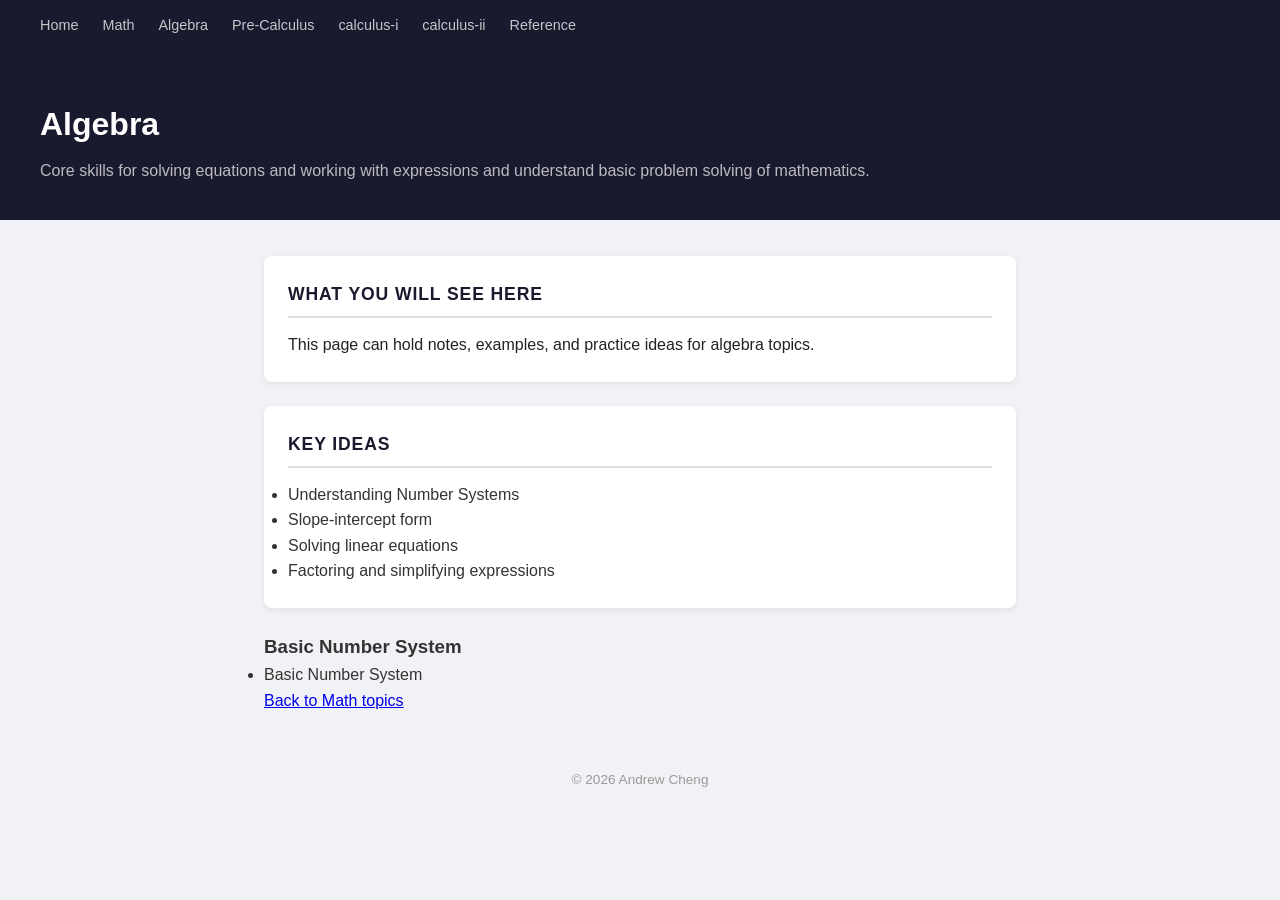
==== algebra.html @ e0e5a5a5 "updates" ====
<!DOCTYPE html>
<html lang="en-US">
<head>
    <meta charset="utf-8"/>
    <meta name="viewport" content="width=device-width"/>
    <title>Algebra</title>
    <link rel="stylesheet" href="style.css">
</head>
<body>
    <nav class="nav">
        <a href="index.html">Home</a>
        <a href="math.html">Math</a>
        <a href="algebra.html">Algebra</a>
        <a href="precalculus.html">Pre-Calculus</a>
        <a href="calculus-i.html">calculus-i</a>
        <a href="calculus-ii.html">calculus-ii</a>
        <a href="reference.html">Reference</a>
    </nav>

    <div class="page-hero">
        <h1>Algebra</h1>
        <p>Core skills for solving equations and working with expressions and understand basic problem solving of mathematics.</p>
    </div>

    <main>
        <section>
            <h2>What you will see here</h2>
            <p>This page can hold notes, examples, and practice ideas for algebra topics.</p>
        </section>

        <section>
            <h2>Key ideas</h2>
            <ul>
                <li>Understanding Number Systems</li>
                <li>Slope-intercept form</li>
                <li>Solving linear equations</li>
                <li>Factoring and simplifying expressions</li>
            </ul>
        </section>
         <h3>Basic Number System</h3>
                <ul>
                    <li>Basic Number System</li>
                    <!---->
                </ul>
        </section>

        <a href="math.html">Back to Math topics</a>
    </main>

    <footer>
        <p>&copy; 2026 Andrew Cheng</p>
    </footer>
</body>
</html>
---- style.css ----
* {
    margin: 0;
    padding: 0;
    box-sizing: border-box;
}

body {
    font-family: 'Segoe UI', Tahoma, Geneva, Verdana, sans-serif;
    background-color: #f0f2f5;
    color: #333;
    line-height: 1.6;
    font-size: 16px;
}

/* HEADER — dark banner with photo + name side by side */
header {
    background-color: #1a1a2e;
    color: white;
    padding: 30px 40px;
    display: flex;
    align-items: center;
    gap: 24px;
}

.profile-pic {
    width: 216px;
    height: 216px;
    object-fit: cover;
    object-position: top;
    border-radius: 6px;
    flex-shrink: 0;
}

.header-text h1 {
    font-size: 1.8rem;
    font-weight: 700;
    margin-bottom: 6px;
}

.header-text .tagline {
    font-size: 1rem;
    opacity: 0.75;
    font-weight: 400;
}

/* MAIN — centered content column */
main {
    max-width: 800px;
    margin: 36px auto;
    padding: 0 24px;
}

/* SECTIONS — white cards */
section {
    background: white;
    border-radius: 8px;
    padding: 24px;
    margin-bottom: 24px;
    box-shadow: 0 2px 6px rgba(0, 0, 0, 0.07);
}

section h2 {
    font-size: 1.1rem;
    font-weight: 600;
    color: #1a1a2e;
    text-transform: uppercase;
    letter-spacing: 0.05em;
    border-bottom: 2px solid #e0e0e0;
    padding-bottom: 8px;
    margin-bottom: 14px;
}

section p {
    font-size: 1rem;
    font-weight: 500;
    color: #222;
    margin-bottom: 8px;
}

section p:last-child {
    margin-bottom: 0;
}

section a {
    display: inline-block;
    padding: 8px 18px;
    background-color: #1a1a2e;
    color: white;
    text-decoration: none;
    border-radius: 4px;
    font-size: 0.9rem;
}

section a:hover {
    background-color: #2e2e5e;
}

/* NAV */
.nav {
    background-color: #1a1a2e;
    padding: 14px 40px;
    display: flex;
    gap: 24px;
}

.nav a {
    color: white;
    text-decoration: none;
    font-size: 0.9rem;
    opacity: 0.75;
}

.nav a:hover {
    opacity: 1;
}

/* PAGE HERO */
.page-hero {
    background-color: #1a1a2e;
    color: white;
    padding: 48px 40px 36px;
}

.page-hero h1 {
    font-size: 2rem;
    font-weight: 700;
    margin-bottom: 8px;
}

.page-hero p {
    font-size: 1rem;
    opacity: 0.7;
    font-weight: 400;
}

/* TOPIC GRID */
.topic-grid {
    display: grid;
    grid-template-columns: repeat(auto-fill, minmax(220px, 1fr));
    gap: 16px;
    margin-top: 8px;
}

.topic-card {
    background: white;
    border-radius: 10px;
    padding: 20px;
    box-shadow: 0 2px 6px rgba(0,0,0,0.07);
    cursor: pointer;
    transition: box-shadow 0.2s;
}

.topic-card:hover {
    box-shadow: 0 4px 14px rgba(0,0,0,0.12);
}

.topic-card summary {
    list-style: none;
    cursor: pointer;
}

.topic-card summary::-webkit-details-marker {
    display: none;
}

.topic-card h3 {
    font-size: 1rem;
    font-weight: 600;
    color: #1a1a2e;
    margin-bottom: 6px;
}

.topic-card p {
    font-size: 0.85rem;
    color: #777;
    margin: 0;
}

.topic-details {
    margin-top: 10px;
    padding-top: 10px;
    border-top: 1px solid #eee;
}

.topic-details p {
    color: #555;
}

/* FOOTER */
footer {
    text-align: center;
    padding: 20px;
    font-size: 0.85rem;
    color: #999;
}
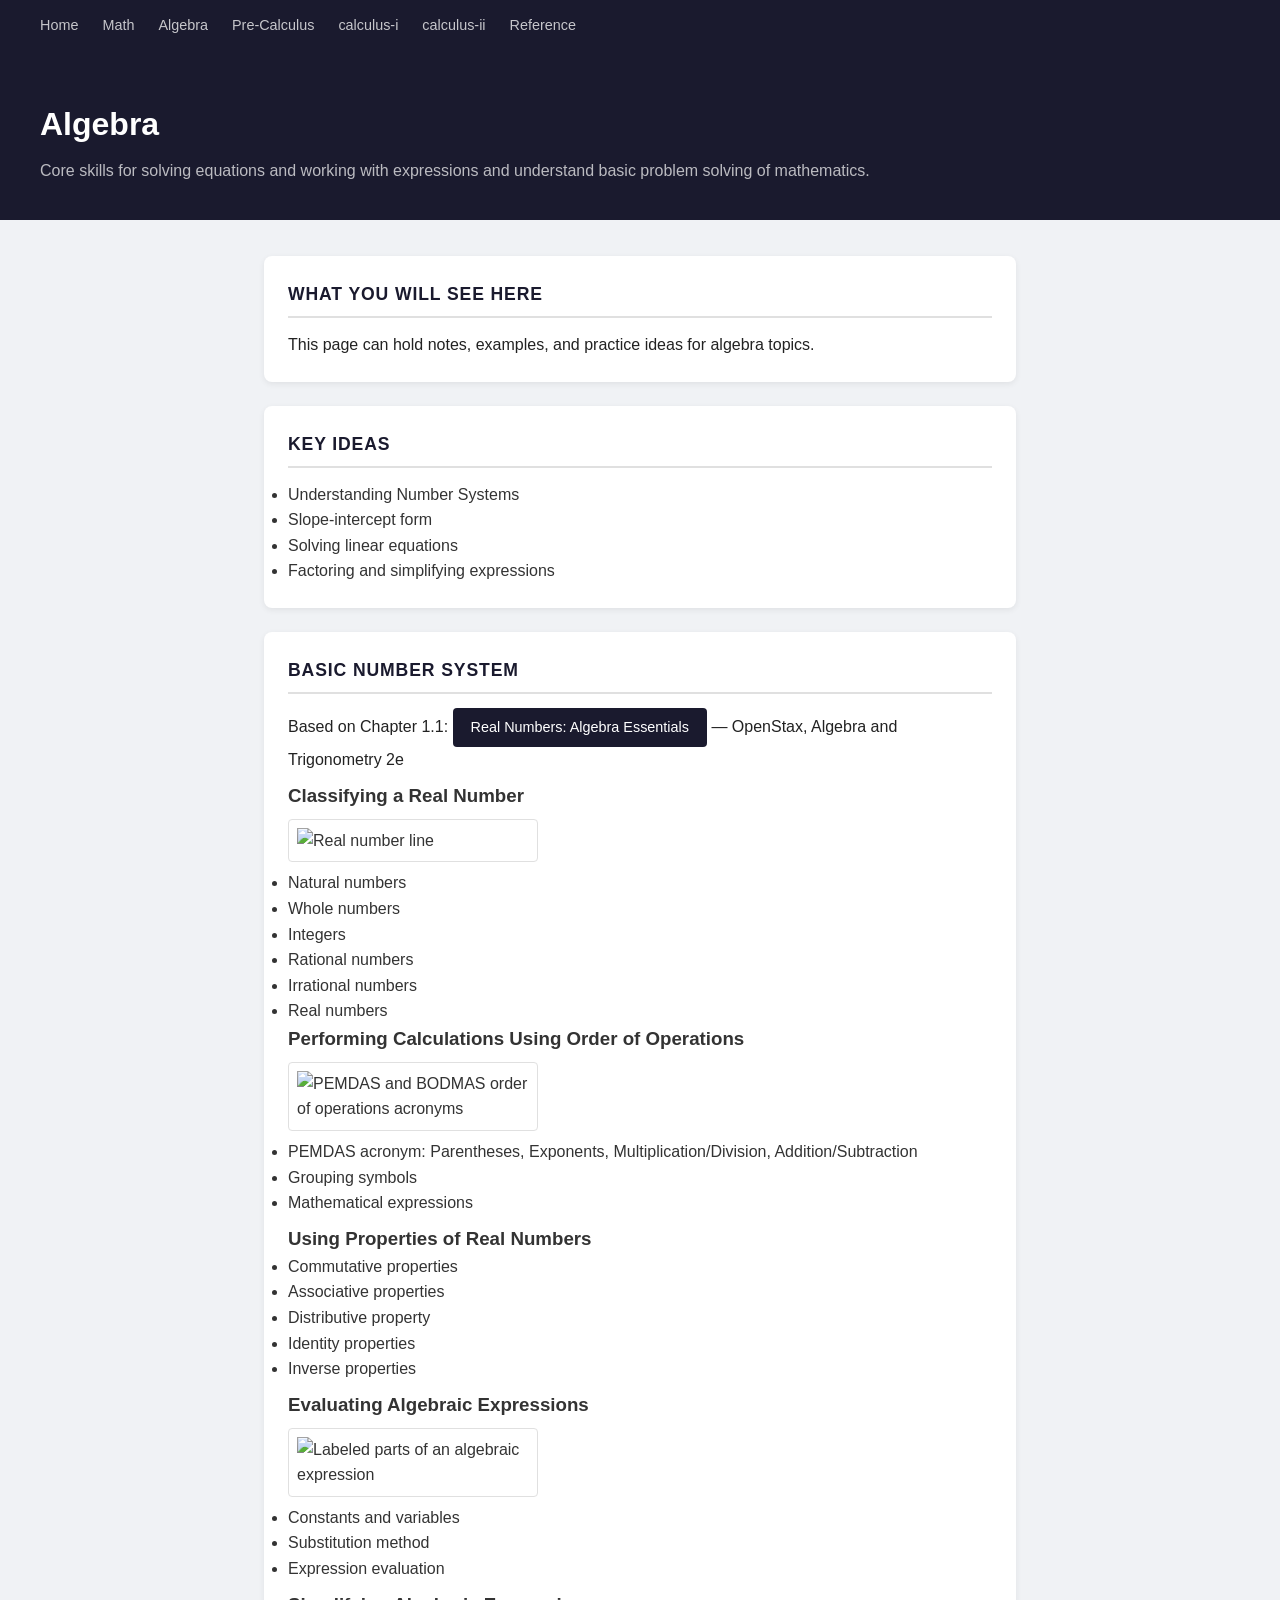
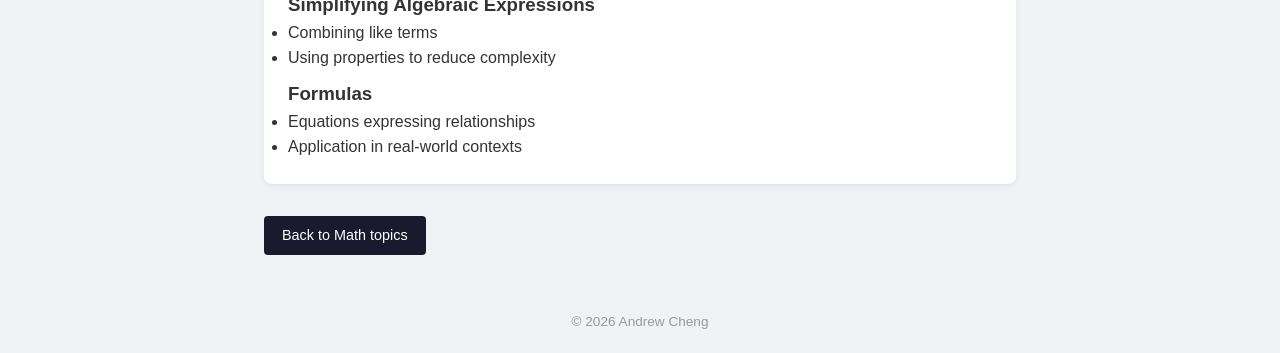
==== commit 374b7879: "formatting update" ====
--- a/algebra.html
+++ b/algebra.html
@@ -37,14 +37,66 @@
                 <li>Factoring and simplifying expressions</li>
             </ul>
         </section>
-         <h3>Basic Number System</h3>
-                <ul>
-                    <li>Basic Number System</li>
-                    <!---->
-                </ul>
+        <section>
+            <h2>Basic Number System</h2>
+            <p class="footnote">Based on Chapter 1.1: <a href="https://openstax.org/books/algebra-and-trigonometry-2e/pages/1-1-real-numbers-algebra-essentials">Real Numbers: Algebra Essentials</a> &mdash; OpenStax, Algebra and Trigonometry 2e</p>
+
+            <h3>Classifying a Real Number</h3>
+            <img src="https://upload.wikimedia.org/wikipedia/commons/thumb/d/d7/Real_number_line.svg/250px-Real_number_line.svg.png" alt="Real number line" class="gate-image">
+            <ul>
+                <li>Natural numbers</li>
+                <li>Whole numbers</li>
+                <li>Integers</li>
+                <li>Rational numbers</li>
+                <li>Irrational numbers</li>
+                <li>Real numbers</li>
+            </ul>
+            <!--<p>add content here</p>-->
+
+            <h3>Performing Calculations Using Order of Operations</h3>
+            <img src="https://upload.wikimedia.org/wikipedia/commons/thumb/6/60/Order_of_operations_PEMDAS_and_BODMAS_acronyms.svg/250px-Order_of_operations_PEMDAS_and_BODMAS_acronyms.svg.png" alt="PEMDAS and BODMAS order of operations acronyms" class="gate-image">
+            <ul>
+                <li>PEMDAS acronym: Parentheses, Exponents, Multiplication/Division, Addition/Subtraction</li>
+                <li>Grouping symbols</li>
+                <li>Mathematical expressions</li><!--Explain better here-->
+            </ul>
+            <p></p>
+
+            <h3>Using Properties of Real Numbers</h3>
+            <ul>
+                <li>Commutative properties</li>
+                <li>Associative properties</li>
+                <li>Distributive property</li>
+                <li>Identity properties</li>
+                <li>Inverse properties</li>
+            </ul>
+            <p></p>
+
+            <h3>Evaluating Algebraic Expressions</h3>
+            <img src="https://upload.wikimedia.org/wikipedia/commons/thumb/b/be/Algebraic_equation_notation.svg/330px-Algebraic_equation_notation.svg.png" alt="Labeled parts of an algebraic expression" class="gate-image">
+            <ul>
+                <li>Constants and variables</li>
+                <li>Substitution method</li>
+                <li>Expression evaluation</li>
+            </ul>
+            <p></p>
+            <!--Add more here -->
+            <h3>Simplifying Algebraic Expressions</h3>
+            <ul>
+                <li>Combining like terms</li>
+                <li>Using properties to reduce complexity</li>
+            </ul>
+            <p></p>
+            <!--Add more here-->
+            <h3>Formulas</h3>
+            <ul>
+                <li>Equations expressing relationships</li>
+                <li>Application in real-world contexts</li>
+            </ul>
+            <p></p>
         </section>
 
-        <a href="math.html">Back to Math topics</a>
+        <a href="math.html" class="back-link">Back to Math topics</a>
     </main>
 
     <footer>
--- a/style.css
+++ b/style.css
@@ -95,6 +95,35 @@
     background-color: #2e2e5e;
 }
 
+.back-link {
+    display: inline-block;
+    padding: 8px 18px;
+    background-color: #1a1a2e;
+    color: white;
+    text-decoration: none;
+    border-radius: 4px;
+    font-size: 0.9rem;
+    margin-top: 8px;
+}
+
+.back-link:hover {
+    background-color: #2e2e5e;
+}
+
+section a.term-link {
+    display: inline;
+    padding: 0 2px;
+    background-color: rgba(26, 26, 46, 0.08);
+    color: inherit;
+    border-radius: 2px;
+    font-size: inherit;
+    border-bottom: 1px dotted #888;
+}
+
+section a.term-link:hover {
+    background-color: rgba(26, 26, 46, 0.15);
+}
+
 /* NAV */
 .nav {
     background-color: #1a1a2e;
@@ -186,6 +215,18 @@
     color: #555;
 }
 
+/* GATE IMAGES */
+.gate-image {
+    display: block;
+    max-width: 250px;
+    height: auto;
+    margin: 8px 0;
+    background: #fff;
+    padding: 8px;
+    border: 1px solid #e0e0e0;
+    border-radius: 4px;
+}
+
 /* FOOTER */
 footer {
     text-align: center;
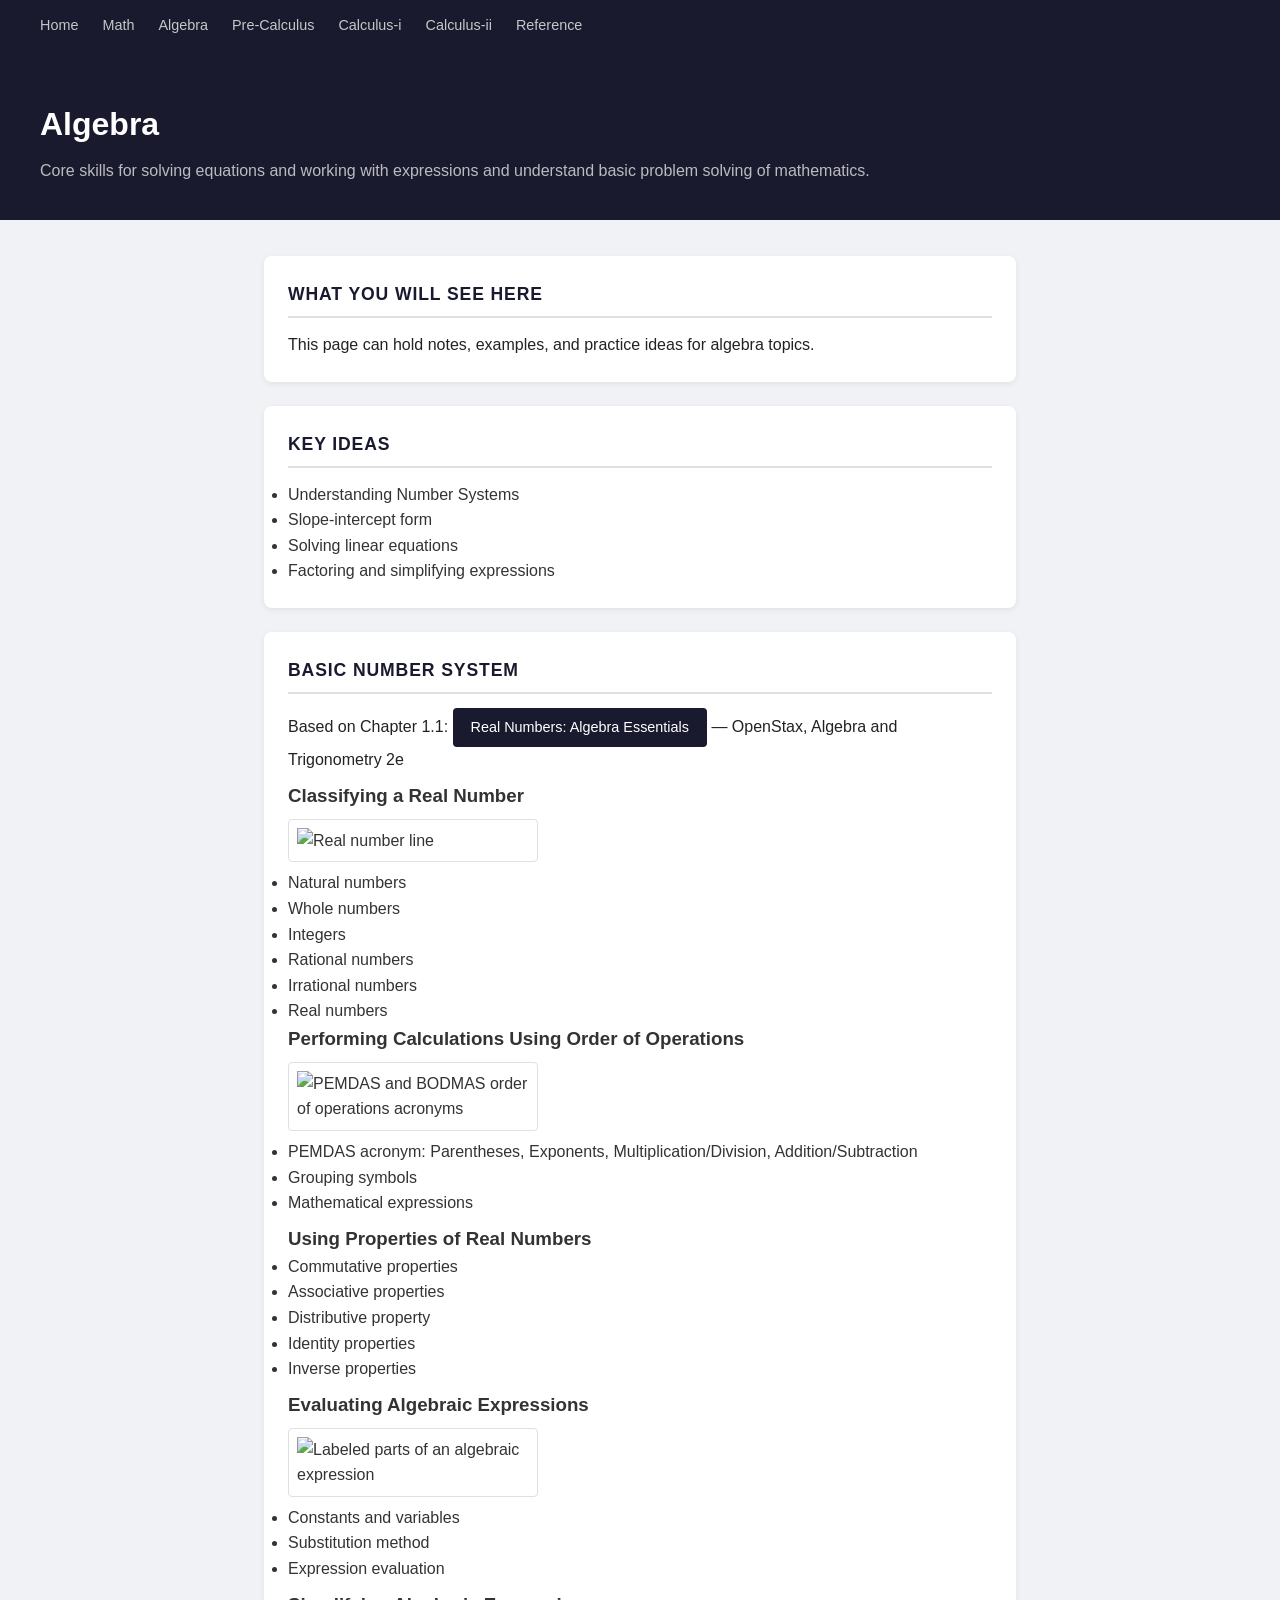
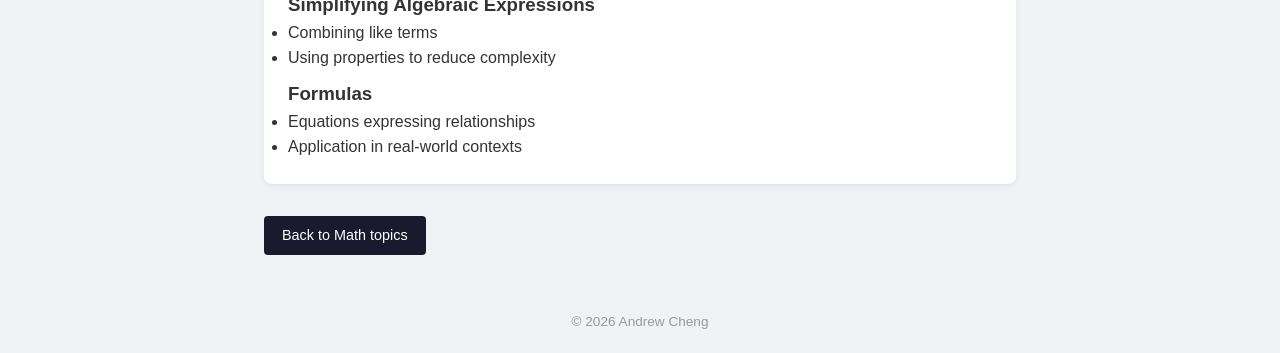
==== commit 47a55b4b: "formatting and still need to update the unit circle" ====
--- a/algebra.html
+++ b/algebra.html
@@ -12,8 +12,8 @@
         <a href="math.html">Math</a>
         <a href="algebra.html">Algebra</a>
         <a href="precalculus.html">Pre-Calculus</a>
-        <a href="calculus-i.html">calculus-i</a>
-        <a href="calculus-ii.html">calculus-ii</a>
+        <a href="calculus-i.html">Calculus-i</a>
+        <a href="calculus-ii.html">Calculus-ii</a>
         <a href="reference.html">Reference</a>
     </nav>
 
@@ -37,6 +37,8 @@
                 <li>Factoring and simplifying expressions</li>
             </ul>
         </section>
+
+        <!--Update and add more explanations -->
         <section>
             <h2>Basic Number System</h2>
             <p class="footnote">Based on Chapter 1.1: <a href="https://openstax.org/books/algebra-and-trigonometry-2e/pages/1-1-real-numbers-algebra-essentials">Real Numbers: Algebra Essentials</a> &mdash; OpenStax, Algebra and Trigonometry 2e</p>
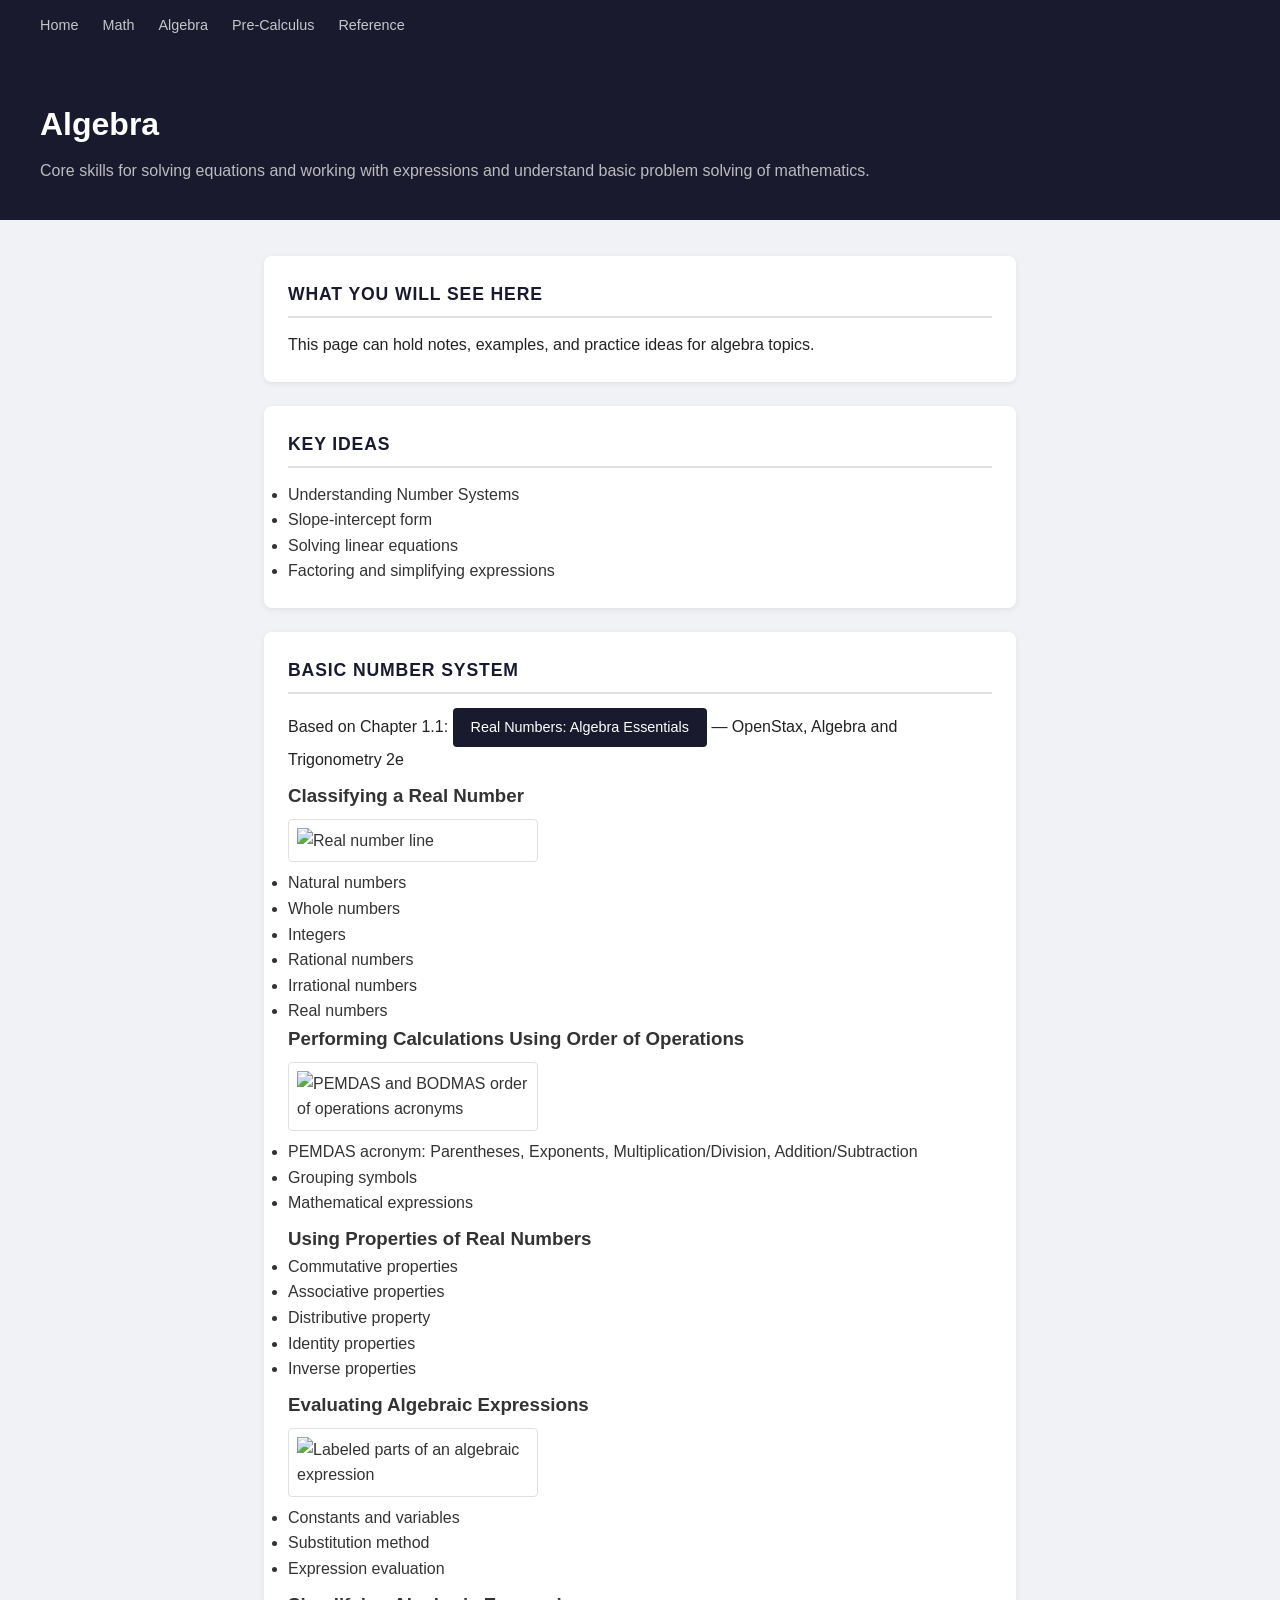
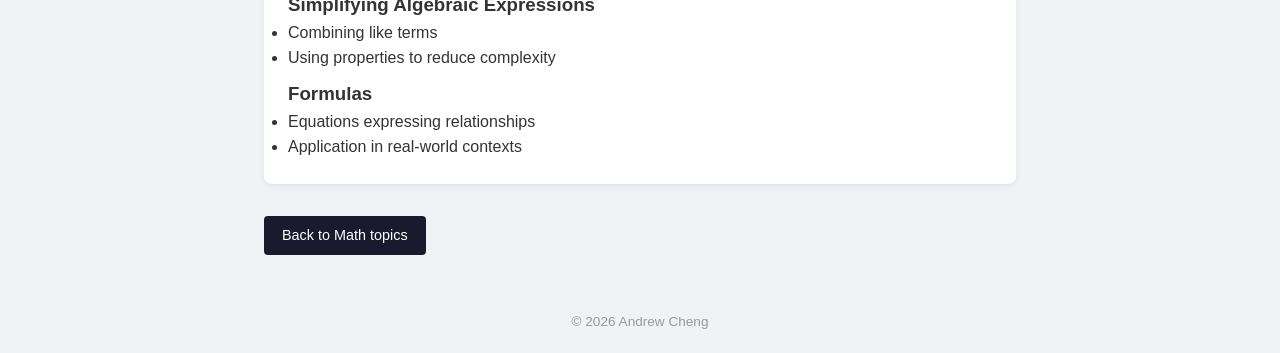
==== commit 700d72c7: "updating features" ====
--- a/algebra.html
+++ b/algebra.html
@@ -12,8 +12,6 @@
         <a href="math.html">Math</a>
         <a href="algebra.html">Algebra</a>
         <a href="precalculus.html">Pre-Calculus</a>
-        <a href="calculus-i.html">Calculus-i</a>
-        <a href="calculus-ii.html">Calculus-ii</a>
         <a href="reference.html">Reference</a>
     </nav>
 
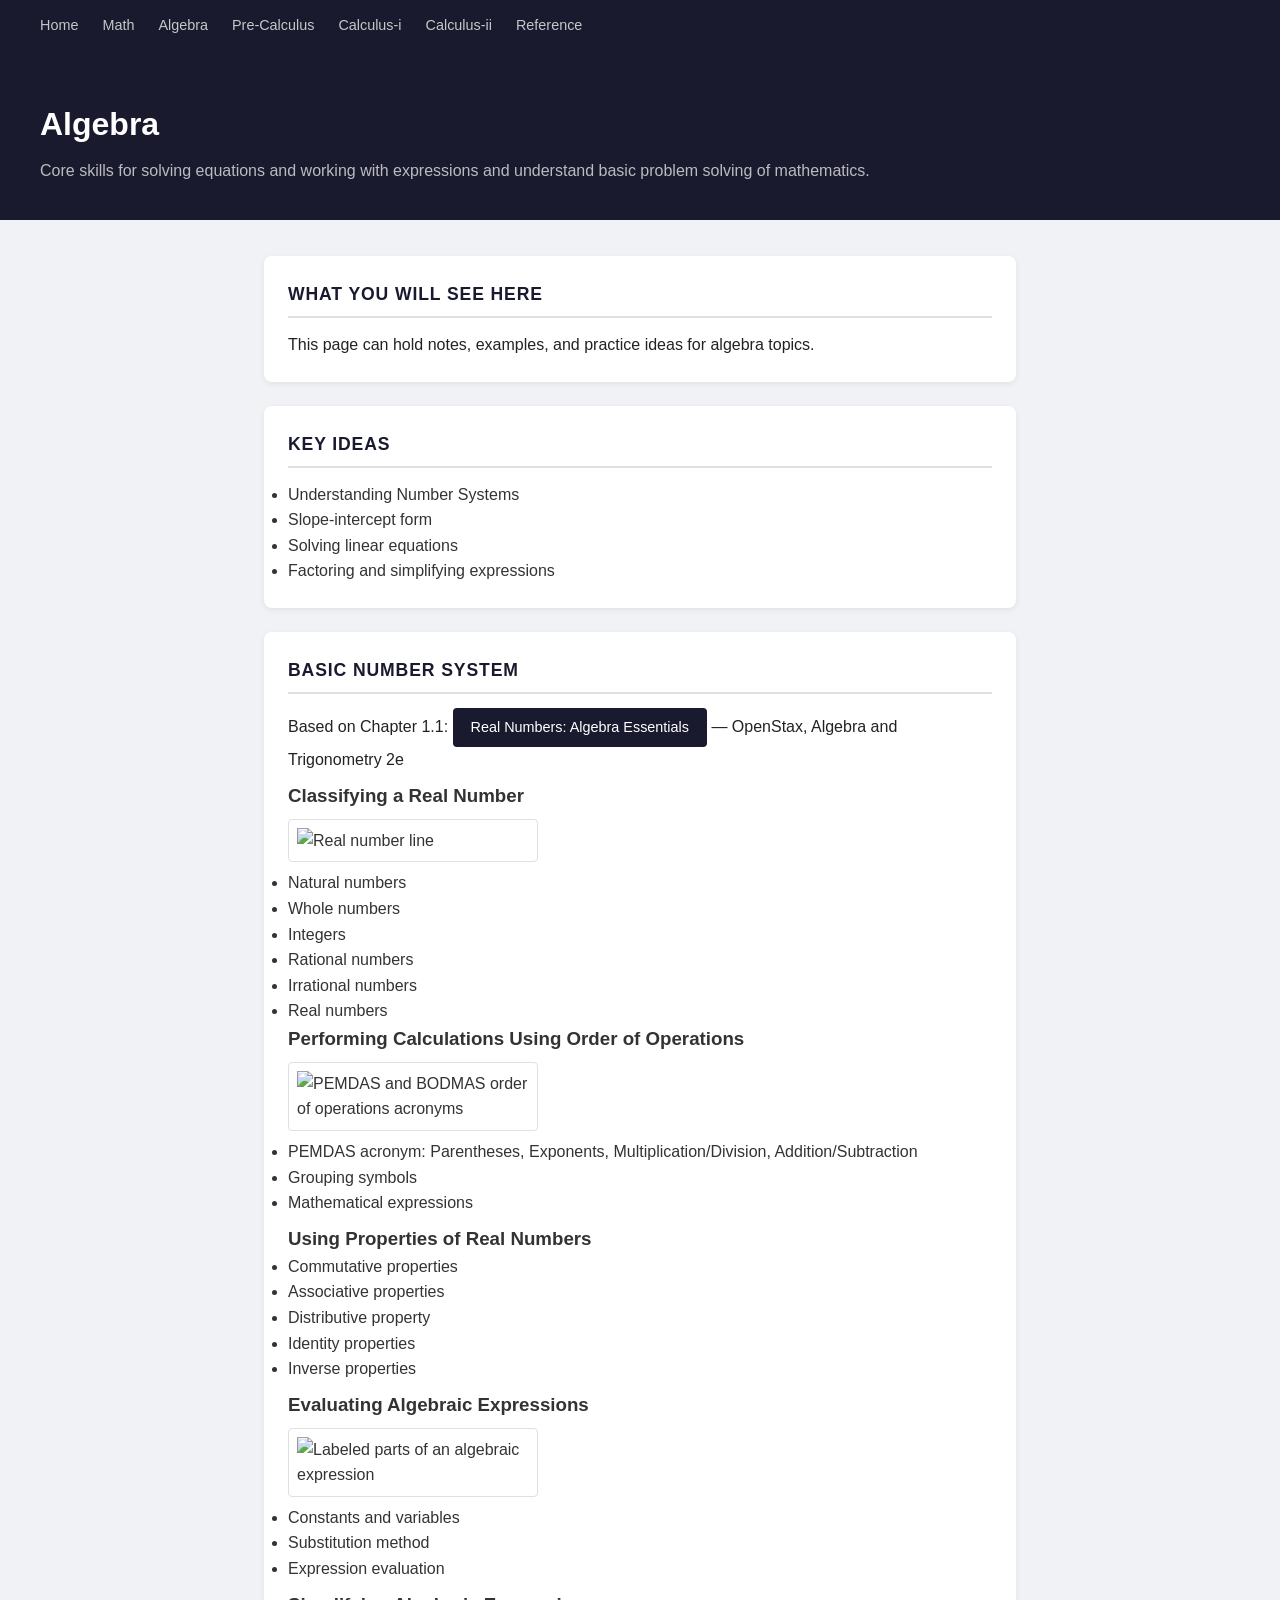
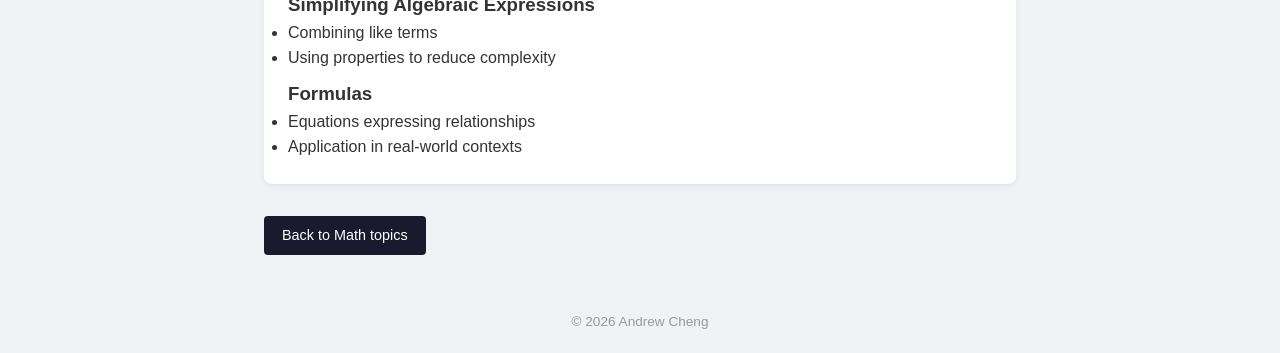
==== commit 4628d11d: "Restore Calculus II page and add Calculus I/II nav links site-wide calculus-ii.html was previously d" ====
--- a/algebra.html
+++ b/algebra.html
@@ -12,6 +12,8 @@
         <a href="math.html">Math</a>
         <a href="algebra.html">Algebra</a>
         <a href="precalculus.html">Pre-Calculus</a>
+        <a href="calculus-i.html">Calculus-i</a>
+        <a href="calculus-ii.html">Calculus-ii</a>
         <a href="reference.html">Reference</a>
     </nav>
 
--- a/style.css
+++ b/style.css
@@ -227,6 +227,10 @@
     border-radius: 4px;
 }
 
+.unit-circle-image {
+    max-width: 450px;
+}
+
 /* FOOTER */
 footer {
     text-align: center;
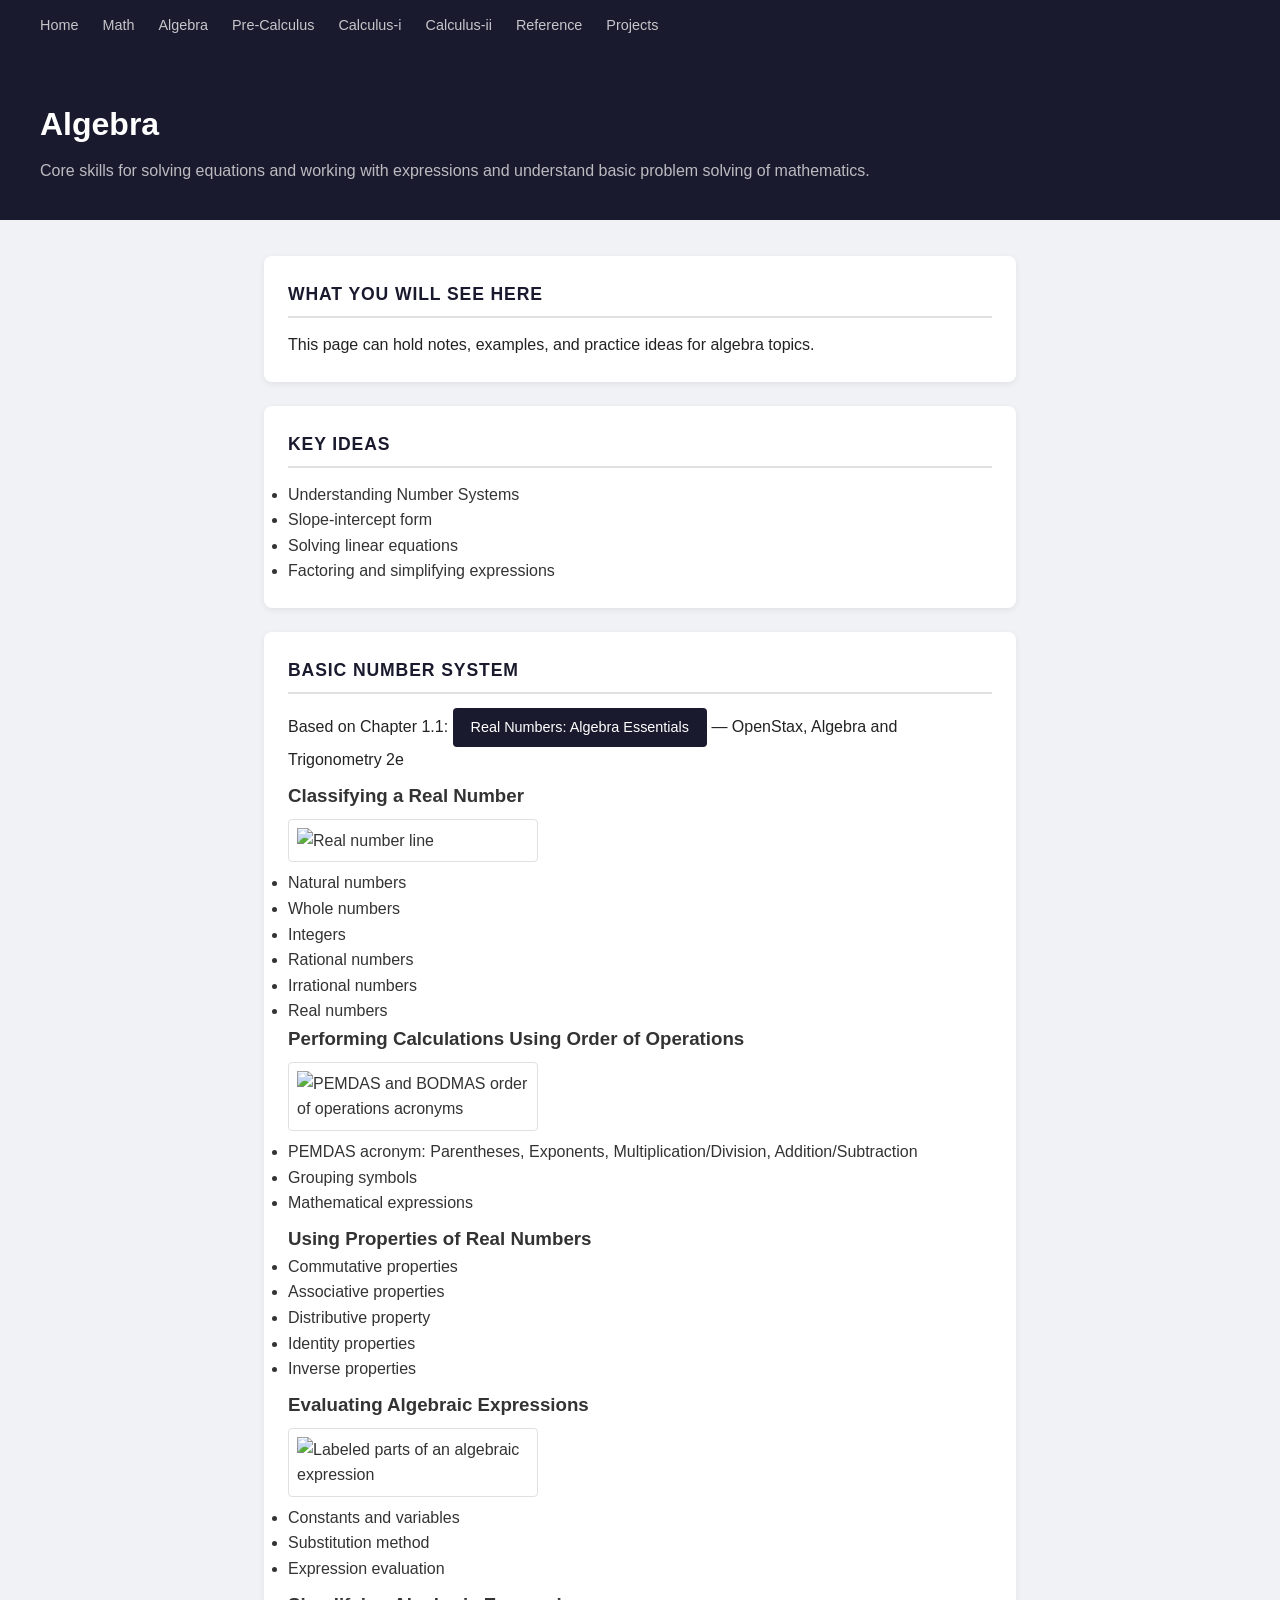
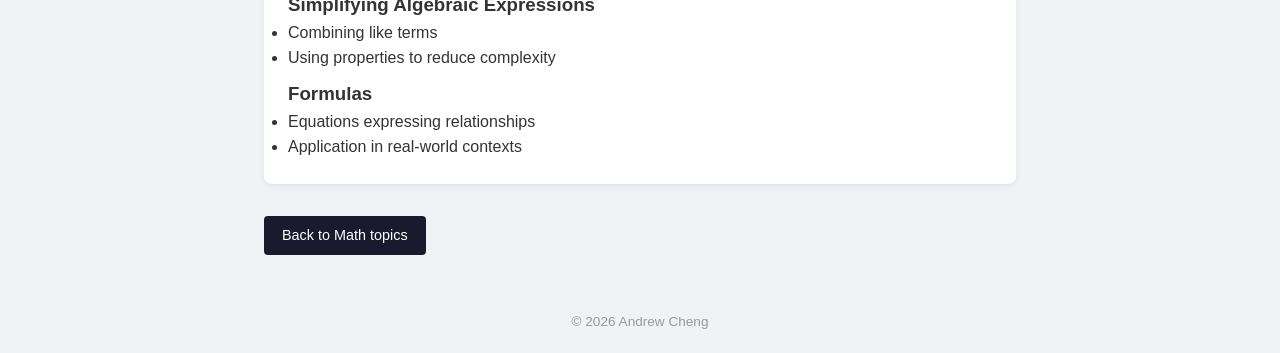
==== commit 490cead6: "pushing documentation for projects" ====
--- a/algebra.html
+++ b/algebra.html
@@ -15,6 +15,7 @@
         <a href="calculus-i.html">Calculus-i</a>
         <a href="calculus-ii.html">Calculus-ii</a>
         <a href="reference.html">Reference</a>
+        <a href="Projects.html">Projects</a>
     </nav>
 
     <div class="page-hero">
--- a/style.css
+++ b/style.css
@@ -79,6 +79,28 @@
 
 section p:last-child {
     margin-bottom: 0;
+}
+
+.roadmap-list, .roadmap-list ul {
+    list-style: disc;
+    padding-left: 20px;
+    margin-bottom: 8px;
+}
+
+.roadmap-list {
+    padding-left: 20px;
+}
+
+.roadmap-list > li {
+    margin-bottom: 10px;
+    font-weight: 600;
+    color: #1a1a2e;
+}
+
+.roadmap-list ul li {
+    font-weight: 500;
+    color: #222;
+    margin-bottom: 4px;
 }
 
 section a {
@@ -231,6 +253,19 @@
     max-width: 450px;
 }
 
+/* WIP BANNER */
+.wip-banner {
+    background-color: #fff3cd;
+    color: #7a5b00;
+    border: 1px solid #ffe08a;
+    border-radius: 8px;
+    padding: 16px 24px;
+    margin-bottom: 24px;
+    text-align: center;
+    font-size: 1.1rem;
+    font-weight: 700;
+}
+
 /* FOOTER */
 footer {
     text-align: center;
